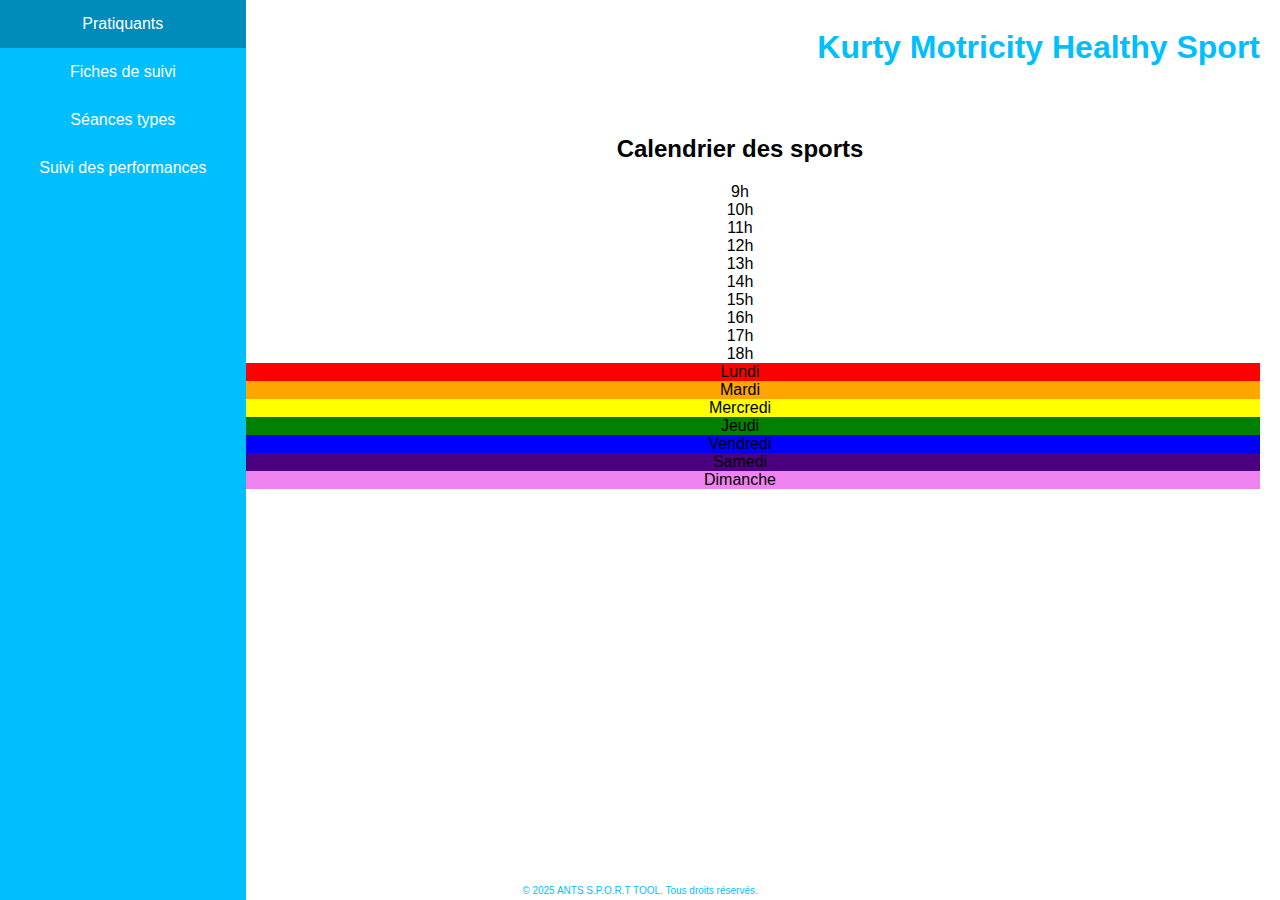
==== index.html @ 253af464 "Update index.html" ====
<!DOCTYPE html>
<html>
<head>
    <title>Kurty Motricity Healthy Sport</title>
    <link rel="stylesheet" type="text/css" href="style.css">
</head>
<body>
    <header>
        <div class="header-left">
            <h1>Kurty Motricity Healthy Sport</h1>
        </div>
    </header>
    <div class="side-bar">
        <div class="vertical-tabs">
            <button class="tab-button" onclick="showPratiquants()">Pratiquants</button>
            <button class="tab-button" onclick="showFichesSuivi()">Fiches de suivi</button>
            <button class="tab-button" onclick="showSeancesTypes()">Séances types</button>
            <button class="tab-button" onclick="showSuiviPerformances()">Suivi des performances</button>
        </div>
    </div>
    <main>
    <!-- Main content goes here -->
    <h2>Calendrier des sports</h2>
    <div class="calendar">
        <div class="hours">
            <div>9h</div>
            <div>10h</div>
            <div>11h</div>
            <div>12h</div>
            <div>13h</div>
            <div>14h</div>
            <div>15h</div>
            <div>16h</div>
            <div>17h</div>
            <div>18h</div>
        </div>
        <div class="days">
            <div class="day" style="background-color: red;">Lundi</div>
            <div class="day" style="background-color: orange;">Mardi</div>
            <div class="day" style="background-color: yellow;">Mercredi</div>
            <div class="day" style="background-color: green;">Jeudi</div>
            <div class="day" style="background-color: blue;">Vendredi</div>
            <div class="day" style="background-color: indigo;">Samedi</div>
            <div class="day" style="background-color: violet;">Dimanche</div>
        </div>
    </div>
</main>
    <footer>
        <p>&copy; 2025 ANTS S.P.O.R.T TOOL. Tous droits réservés.</p>
    </footer>
    <script src="script.js"></script>
</body>
</html>
---- style.css ----
/* Style général */
body {
    font-family: Arial, sans-serif;
    background-color: #ffffff;
    margin: 0;
    padding: 0;
    text-align: center;
}

header {
    background-color: #ffffff;
    padding: 10px 0;
    height: 2cm; /* Hauteur de l'entête */
    display: flex;
    justify-content: flex-end; /* Aligne le texte à droite */
    align-items: center; /* Centre verticalement */
}

header h1 {
    margin: 0;
    color: #00BFFF; /* Bleu ciel */
    padding-right: 20px; /* Espace à droite */
}

main {
    padding: 20px;
}

footer {
    background-color: #ffffff; /* Couleur blanche */
    height: 0.5cm; /* Hauteur de 0,5 cm */
    display: flex;
    align-items: center; /* Centrer verticalement le texte */
    justify-content: center; /* Centrer horizontalement le texte */
    position: fixed; /* Fixe le footer en bas */
    bottom: 0; /* Toujours en bas */
    width: 100%;
    text-align: center;
}

footer p {
    color: #00BFFF; /* Bleu ciel */
    font-size: 10px; /* Plus petite taille de police */
    margin: 0; /* Supprime la marge par défaut */
}

/* Style de la banderolle rétractable */
.side-bar {
    position: fixed;
    top: 0;
    bottom: 0;
    left: 0;
    width: 200px; /* Fixed width for vertical tabs */
    background-color: #00BFFF; /* Bleu ciel */
    overflow: hidden;
    z-index: 2;
}

.vertical-tabs {
    display: flex;
    flex-direction: column;
    align-items: center;
}

.tab-button {
    background-color: #00BFFF;
    border: none;
    color: white;
    padding: 15px;
    text-align: center;
    text-decoration: none;
    display: block;
    font-size: 16px;
    width: 100%;
    cursor: pointer;
    transition: background-color 0.3s;
}

.tab-button:hover {
    background-color: #008CBA;
}

/* Ensuring main content doesn't overlap with sidebar */
main {
    margin-left: 200px; /* Same width as the sidebar */
    padding: 20px;
}

/* Style du formulaire */
.form-container {
    max-width: 800px;
    margin: 20px auto;
    padding: 20px;
    background-color: #f9f9f9;
    border-radius: 10px;
    box-shadow: 0 0 10px rgba(0, 0, 0, 0.1);
    text-align: left; /* Aligner le texte à gauche */
    padding-left: 2cm; /* Début de l'écriture à 2cm du bord */
}

.form-container label {
    display: block;
    margin-bottom: 5px;
}

.form-container input, 
.form-container select {
    width: 100%;
    padding: 10px;
    margin-bottom: 10px;
    border: 1px solid #ccc;
    border-radius: 5px;
}

.form-container button {
    padding: 10px 20px;
    background-color: #00BFFF;
    color: white;
    border: none;
    border-radius: 5px;
    cursor: pointer;
}

.form-container button:hover {
    background-color: #008CBA;
}
/* Style général */
body {
    font-family: Arial, sans-serif;
    background-color: #ffffff;
    margin: 0;
    padding: 0;
    text-align: center;
}

header {
    background-color: #ffffff;
    padding: 10px 0;
    height: 2cm; /* Hauteur de l'entête */
    display: flex;
    justify-content: flex-end; /* Aligne le texte à droite */
    align-items: center; /* Centre verticalement */
}

header h1 {
    margin: 0;
    color: #00BFFF; /* Bleu ciel */
    padding-right: 20px; /* Espace à droite */
}

main {
    padding: 20px;
}

footer {
    background-color: #ffffff; /* Couleur blanche */
    height: 0.5cm; /* Hauteur de 0,5 cm */
    display: flex;
    align-items: center; /* Centrer verticalement le texte */
    justify-content: center; /* Centrer horizontalement le texte */
    position: fixed; /* Fixe le footer en bas */
    bottom: 0; /* Toujours en bas */
    width: 100%;
    text-align: center;
}

footer p {
    color: #00BFFF; /* Bleu ciel */
    font-size: 10px; /* Plus petite taille de police */
    margin: 0; /* Supprime la marge par défaut */
}

/* Style de la banderolle rétractable */
.side-bar {
    position: fixed;
    top: 0;
    bottom: 0; /* Descend jusqu'en bas de la page */
    left: 0;
    width: 1.5cm; /* Largeur de la banderolle rétractée */
    background-color: #00BFFF; /* Bleu ciel */
    overflow: hidden;
    transition: width 0.3s;
    z-index: 2;
}

.side-bar:hover {
    width: 6.5cm; /* Largeur lorsqu'elle est agrandie */
}

.search-bar {
    display: none; /* Cacher par défaut */
    width: calc(100% - 20px);
    margin: 1.5cm 10px 0 10px; /* Position de la barre de recherche */
    padding: 5px;
    border: 1px solid #ccc;
    border-radius: 4px;
    text-align: center; /* Centrer dans la barre */
}

.side-bar:hover .search-bar {
    display: block; /* Afficher lorsqu'elle est agrandie */
}

.accordion {
    display: none; /* Cacher par défaut */
    background-color: #00BFFF;
    border: none;
    color: white;
    padding: 10px;
    cursor: pointer;
    text-align: left;
    outline: none;
    font-size: 14px;
    margin-top: 1.5cm; /* Position par rapport à la barre de recherche */
}

.side-bar:hover .accordion {
    display: block; /* Afficher lorsqu'elle est agrandie */
}

/* Style du formulaire */
.form-container {
    max-width: 800px;
    margin: 20px auto;
    padding: 20px;
    background-color: #f9f9f9;
    border-radius: 10px;
    box-shadow: 0 0 10px rgba(0, 0, 0, 0.1);
    text-align: left; /* Aligner le texte à gauche */
    padding-left: 2cm; /* Début de l'écriture à 2cm du bord */
}

.form-container label {
    display: block;
    margin-bottom: 5px;
}

.form-container input, 
.form-container select {
    width: 100%;
    padding: 10px;
    margin-bottom: 10px;
    border: 1px solid #ccc;
    border-radius: 5px;
}

.form-container button {
    padding: 10px 20px;
    background-color: #00BFFF;
    color: white;
    border: none;
    border-radius: 5px;
    cursor: pointer;
}

.form-container button:hover {
    background-color: #008CBA;
}
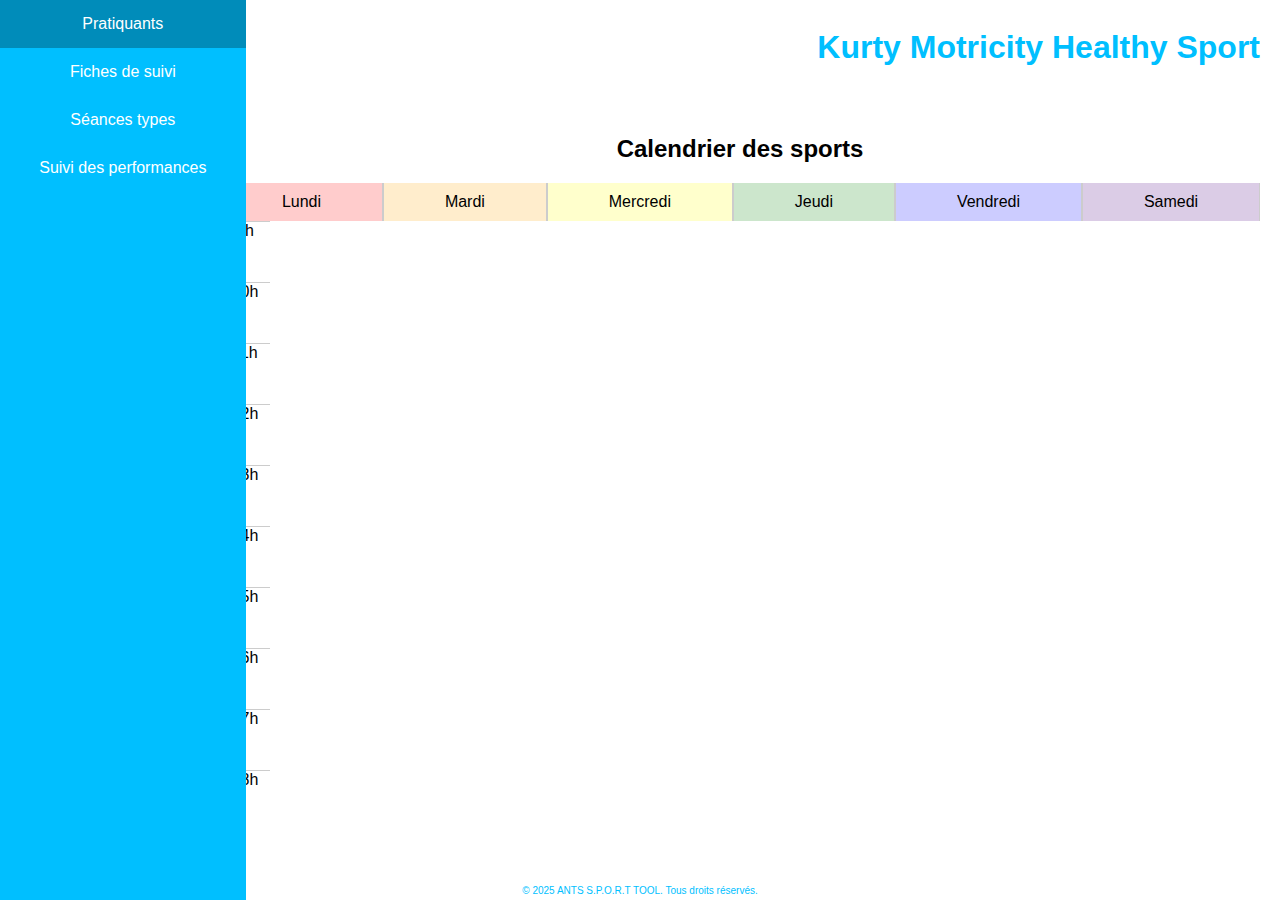
==== commit 20c85299: "Update index.html" ====
--- a/index.html
+++ b/index.html
@@ -22,6 +22,14 @@
     <!-- Main content goes here -->
     <h2>Calendrier des sports</h2>
     <div class="calendar">
+        <div class="days">
+            <div class="day" style="background-color: rgba(255, 0, 0, 0.2);">Lundi</div>
+            <div class="day" style="background-color: rgba(255, 165, 0, 0.2);">Mardi</div>
+            <div class="day" style="background-color: rgba(255, 255, 0, 0.2);">Mercredi</div>
+            <div class="day" style="background-color: rgba(0, 128, 0, 0.2);">Jeudi</div>
+            <div class="day" style="background-color: rgba(0, 0, 255, 0.2);">Vendredi</div>
+            <div class="day" style="background-color: rgba(75, 0, 130, 0.2);">Samedi</div>
+        </div>
         <div class="hours">
             <div>9h</div>
             <div>10h</div>
@@ -34,15 +42,6 @@
             <div>17h</div>
             <div>18h</div>
         </div>
-        <div class="days">
-            <div class="day" style="background-color: red;">Lundi</div>
-            <div class="day" style="background-color: orange;">Mardi</div>
-            <div class="day" style="background-color: yellow;">Mercredi</div>
-            <div class="day" style="background-color: green;">Jeudi</div>
-            <div class="day" style="background-color: blue;">Vendredi</div>
-            <div class="day" style="background-color: indigo;">Samedi</div>
-            <div class="day" style="background-color: violet;">Dimanche</div>
-        </div>
     </div>
 </main>
     <footer>
--- a/style.css
+++ b/style.css
@@ -42,6 +42,47 @@
     color: #00BFFF; /* Bleu ciel */
     font-size: 10px; /* Plus petite taille de police */
     margin: 0; /* Supprime la marge par défaut */
+}
+
+.calendar {
+    display: flex;
+    flex-direction: column;
+    margin: 20px 0;
+    width: 100%;
+}
+
+.hours {
+    display: flex;
+    flex-direction: column;
+    align-items: flex-start;
+    margin-right: 10px;
+}
+
+.hours div {
+    height: 60px; /* Height for each hour slot */
+    border-top: 1px solid #ccc;
+    width: 50px; /* Width for hour labels */
+}
+
+.days {
+    display: flex;
+    flex-grow: 1;
+}
+
+.day {
+    flex-grow: 1;
+    border-left: 1px solid #ccc;
+    border-right: 1px solid #ccc;
+    display: flex;
+    flex-direction: column;
+    align-items: center;
+    padding: 10px 0;
+}
+
+.day div {
+    height: 60px; /* Height for each hour slot */
+    border-top: 1px solid #ccc;
+    width: 100%; /* Full width for day columns */
 }
 
 /* Style de la banderolle rétractable */
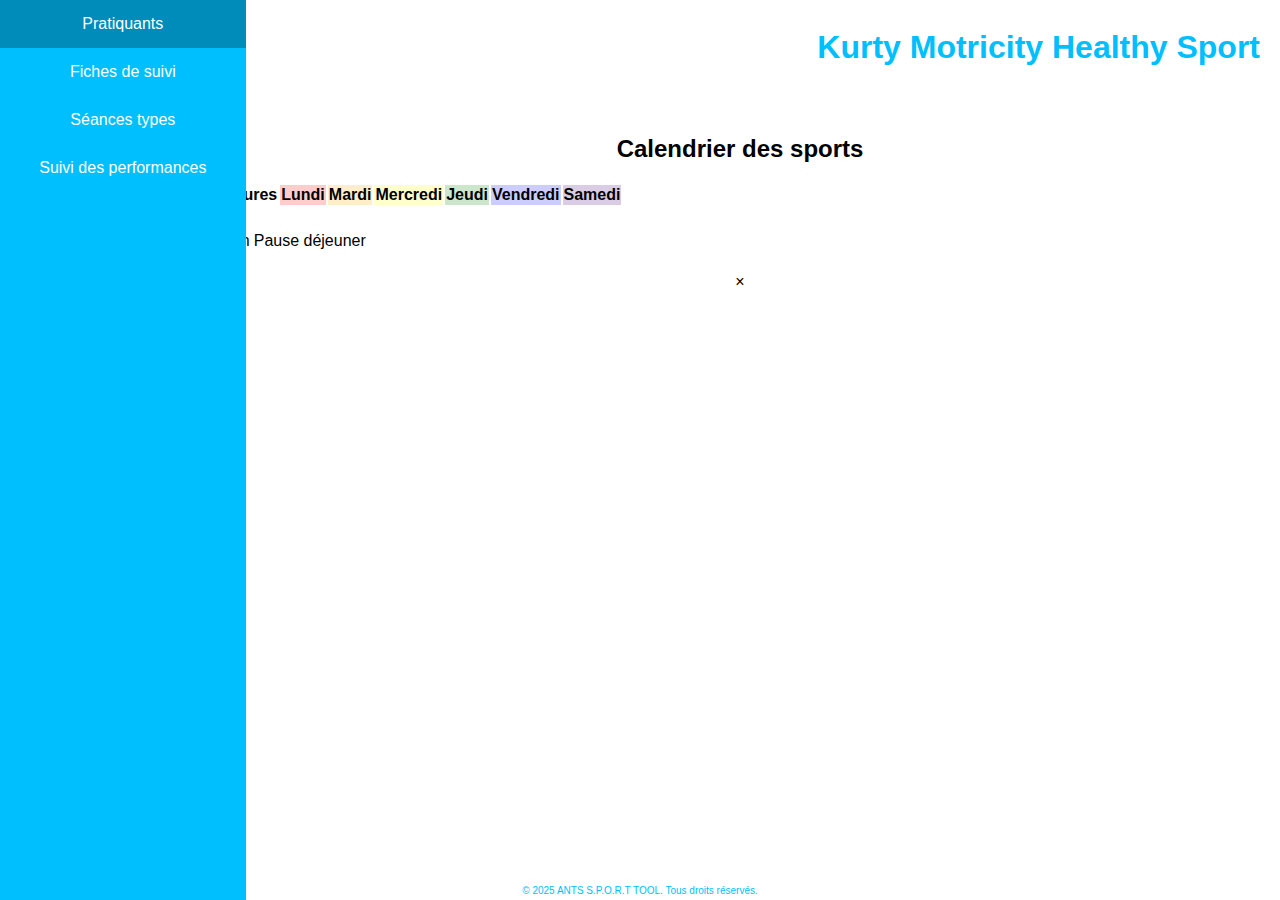
==== commit 98aa45fb: "Update index.html" ====
--- a/index.html
+++ b/index.html
@@ -21,26 +21,43 @@
     <main>
     <!-- Main content goes here -->
     <h2>Calendrier des sports</h2>
-    <div class="calendar">
-        <div class="days">
-            <div class="day" style="background-color: rgba(255, 0, 0, 0.2);">Lundi</div>
-            <div class="day" style="background-color: rgba(255, 165, 0, 0.2);">Mardi</div>
-            <div class="day" style="background-color: rgba(255, 255, 0, 0.2);">Mercredi</div>
-            <div class="day" style="background-color: rgba(0, 128, 0, 0.2);">Jeudi</div>
-            <div class="day" style="background-color: rgba(0, 0, 255, 0.2);">Vendredi</div>
-            <div class="day" style="background-color: rgba(75, 0, 130, 0.2);">Samedi</div>
-        </div>
-        <div class="hours">
-            <div>9h</div>
-            <div>10h</div>
-            <div>11h</div>
-            <div>12h</div>
-            <div>13h</div>
-            <div>14h</div>
-            <div>15h</div>
-            <div>16h</div>
-            <div>17h</div>
-            <div>18h</div>
+    <table class="calendar">
+        <thead>
+            <tr>
+                <th>Heures</th>
+                <th style="background-color: rgba(255, 0, 0, 0.2);">Lundi</th>
+                <th style="background-color: rgba(255, 165, 0, 0.2);">Mardi</th>
+                <th style="background-color: rgba(255, 255, 0, 0.2);">Mercredi</th>
+                <th style="background-color: rgba(0, 128, 0, 0.2);">Jeudi</th>
+                <th style="background-color: rgba(0, 0, 255, 0.2);">Vendredi</th>
+                <th style="background-color: rgba(75, 0, 130, 0.2);">Samedi</th>
+            </tr>
+        </thead>
+        <tbody>
+            <tr>
+                <td>9h</td>
+                <td class="cell" data-day="Lundi" data-hour="9h"></td>
+                <td class="cell" data-day="Mardi" data-hour="9h"></td>
+                <td class="cell" data-day="Mercredi" data-hour="9h"></td>
+                <td class="cell" data-day="Jeudi" data-hour="9h"></td>
+                <td class="cell" data-day="Vendredi" data-hour="9h"></td>
+                <td class="cell" data-day="Samedi" data-hour="9h"></td>
+            </tr>
+            <!-- Repeat rows for each hour -->
+            <tr>
+                <td>12h</td>
+                <td colspan="6" class="merged">Pause déjeuner</td>
+            </tr>
+            <!-- Continue rows for each hour -->
+        </tbody>
+    </table>
+
+    <!-- Overlay page -->
+    <div id="overlay" class="overlay">
+        <div class="overlay-content">
+            <span class="close-btn" onclick="closeOverlay()">&times;</span>
+            <h3 id="overlay-title"></h3>
+            <!-- Additional content can be added here -->
         </div>
     </div>
 </main>
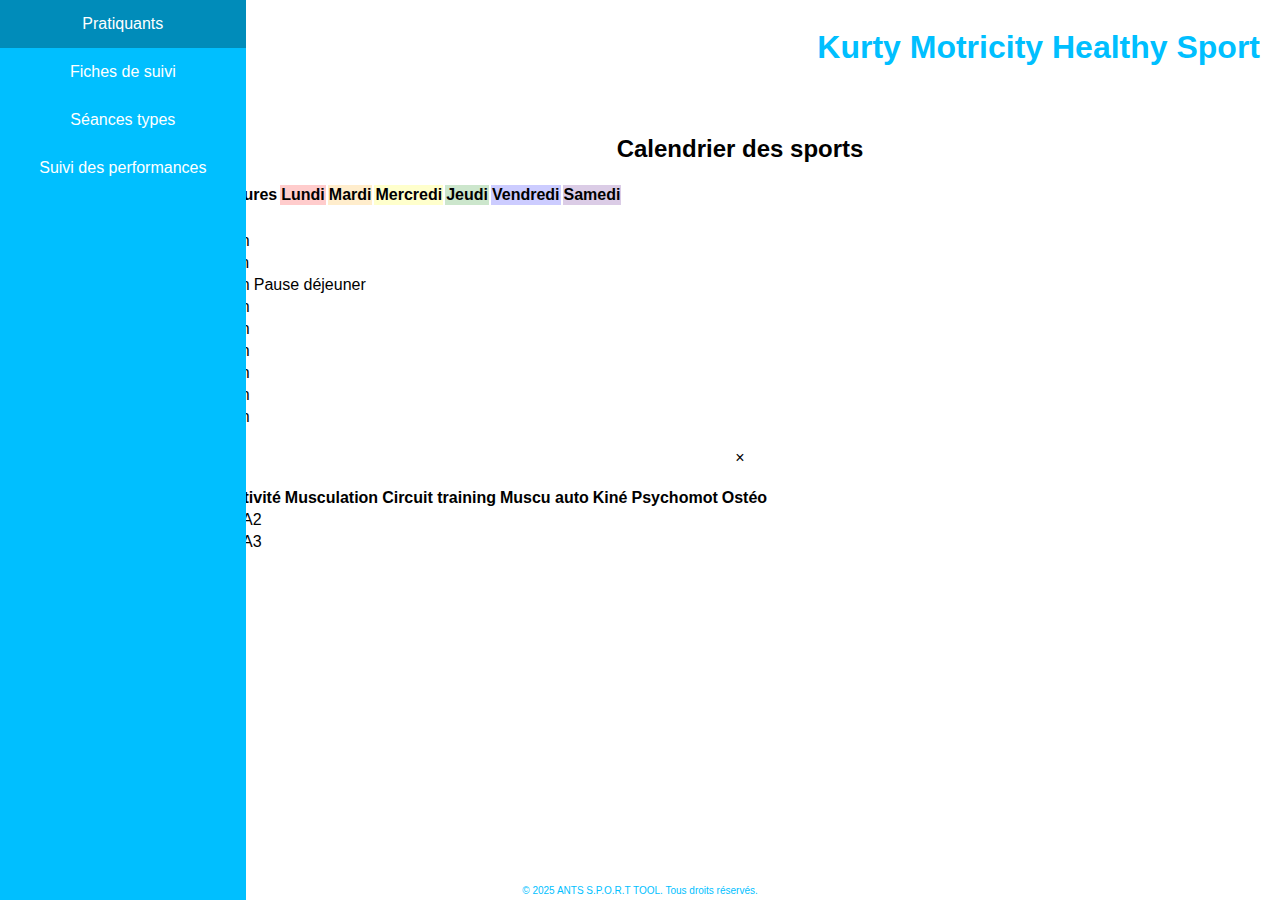
==== commit d3dcf9bc: "Update index.html" ====
--- a/index.html
+++ b/index.html
@@ -43,12 +43,82 @@
                 <td class="cell" data-day="Vendredi" data-hour="9h"></td>
                 <td class="cell" data-day="Samedi" data-hour="9h"></td>
             </tr>
-            <!-- Repeat rows for each hour -->
+            <tr>
+                <td>10h</td>
+                <td class="cell" data-day="Lundi" data-hour="10h"></td>
+                <td class="cell" data-day="Mardi" data-hour="10h"></td>
+                <td class="cell" data-day="Mercredi" data-hour="10h"></td>
+                <td class="cell" data-day="Jeudi" data-hour="10h"></td>
+                <td class="cell" data-day="Vendredi" data-hour="10h"></td>
+                <td class="cell" data-day="Samedi" data-hour="10h"></td>
+            </tr>
+            <tr>
+                <td>11h</td>
+                <td class="cell" data-day="Lundi" data-hour="11h"></td>
+                <td class="cell" data-day="Mardi" data-hour="11h"></td>
+                <td class="cell" data-day="Mercredi" data-hour="11h"></td>
+                <td class="cell" data-day="Jeudi" data-hour="11h"></td>
+                <td class="cell" data-day="Vendredi" data-hour="11h"></td>
+                <td class="cell" data-day="Samedi" data-hour="11h"></td>
+            </tr>
             <tr>
                 <td>12h</td>
                 <td colspan="6" class="merged">Pause déjeuner</td>
             </tr>
-            <!-- Continue rows for each hour -->
+            <tr>
+                <td>13h</td>
+                <td class="cell" data-day="Lundi" data-hour="13h"></td>
+                <td class="cell" data-day="Mardi" data-hour="13h"></td>
+                <td class="cell" data-day="Mercredi" data-hour="13h"></td>
+                <td class="cell" data-day="Jeudi" data-hour="13h"></td>
+                <td class="cell" data-day="Vendredi" data-hour="13h"></td>
+                <td class="cell" data-day="Samedi" data-hour="13h"></td>
+            </tr>
+            <tr>
+                <td>14h</td>
+                <td class="cell" data-day="Lundi" data-hour="14h"></td>
+                <td class="cell" data-day="Mardi" data-hour="14h"></td>
+                <td class="cell" data-day="Mercredi" data-hour="14h"></td>
+                <td class="cell" data-day="Jeudi" data-hour="14h"></td>
+                <td class="cell" data-day="Vendredi" data-hour="14h"></td>
+                <td class="cell" data-day="Samedi" data-hour="14h"></td>
+            </tr>
+            <tr>
+                <td>15h</td>
+                <td class="cell" data-day="Lundi" data-hour="15h"></td>
+                <td class="cell" data-day="Mardi" data-hour="15h"></td>
+                <td class="cell" data-day="Mercredi" data-hour="15h"></td>
+                <td class="cell" data-day="Jeudi" data-hour="15h"></td>
+                <td class="cell" data-day="Vendredi" data-hour="15h"></td>
+                <td class="cell" data-day="Samedi" data-hour="15h"></td>
+            </tr>
+            <tr>
+                <td>16h</td>
+                <td class="cell" data-day="Lundi" data-hour="16h"></td>
+                <td class="cell" data-day="Mardi" data-hour="16h"></td>
+                <td class="cell" data-day="Mercredi" data-hour="16h"></td>
+                <td class="cell" data-day="Jeudi" data-hour="16h"></td>
+                <td class="cell" data-day="Vendredi" data-hour="16h"></td>
+                <td class="cell" data-day="Samedi" data-hour="16h"></td>
+            </tr>
+            <tr>
+                <td>17h</td>
+                <td class="cell" data-day="Lundi" data-hour="17h"></td>
+                <td class="cell" data-day="Mardi" data-hour="17h"></td>
+                <td class="cell" data-day="Mercredi" data-hour="17h"></td>
+                <td class="cell" data-day="Jeudi" data-hour="17h"></td>
+                <td class="cell" data-day="Vendredi" data-hour="17h"></td>
+                <td class="cell" data-day="Samedi" data-hour="17h"></td>
+            </tr>
+            <tr>
+                <td>18h</td>
+                <td class="cell" data-day="Lundi" data-hour="18h"></td>
+                <td class="cell" data-day="Mardi" data-hour="18h"></td>
+                <td class="cell" data-day="Mercredi" data-hour="18h"></td>
+                <td class="cell" data-day="Jeudi" data-hour="18h"></td>
+                <td class="cell" data-day="Vendredi" data-hour="18h"></td>
+                <td class="cell" data-day="Samedi" data-hour="18h"></td>
+            </tr>
         </tbody>
     </table>
 
@@ -57,7 +127,38 @@
         <div class="overlay-content">
             <span class="close-btn" onclick="closeOverlay()">&times;</span>
             <h3 id="overlay-title"></h3>
-            <!-- Additional content can be added here -->
+            <table class="overlay-table">
+                <thead>
+                    <tr>
+                        <th>Activité</th>
+                        <th>Musculation</th>
+                        <th>Circuit training</th>
+                        <th>Muscu auto</th>
+                        <th>Kiné</th>
+                        <th>Psychomot</th>
+                        <th>Ostéo</th>
+                    </tr>
+                </thead>
+                <tbody>
+                    <tr>
+                        <td>A2</td>
+                        <td contenteditable="true"></td>
+                        <td contenteditable="true"></td>
+                        <td contenteditable="true"></td>
+                        <td contenteditable="true"></td>
+                        <td contenteditable="true"></td>
+                        <td rowspan="2" contenteditable="true"></td>
+                    </tr>
+                    <tr>
+                        <td>A3</td>
+                        <td contenteditable="true"></td>
+                        <td contenteditable="true"></td>
+                        <td contenteditable="true"></td>
+                        <td contenteditable="true"></td>
+                        <td contenteditable="true"></td>
+                    </tr>
+                </tbody>
+            </table>
         </div>
     </div>
 </main>
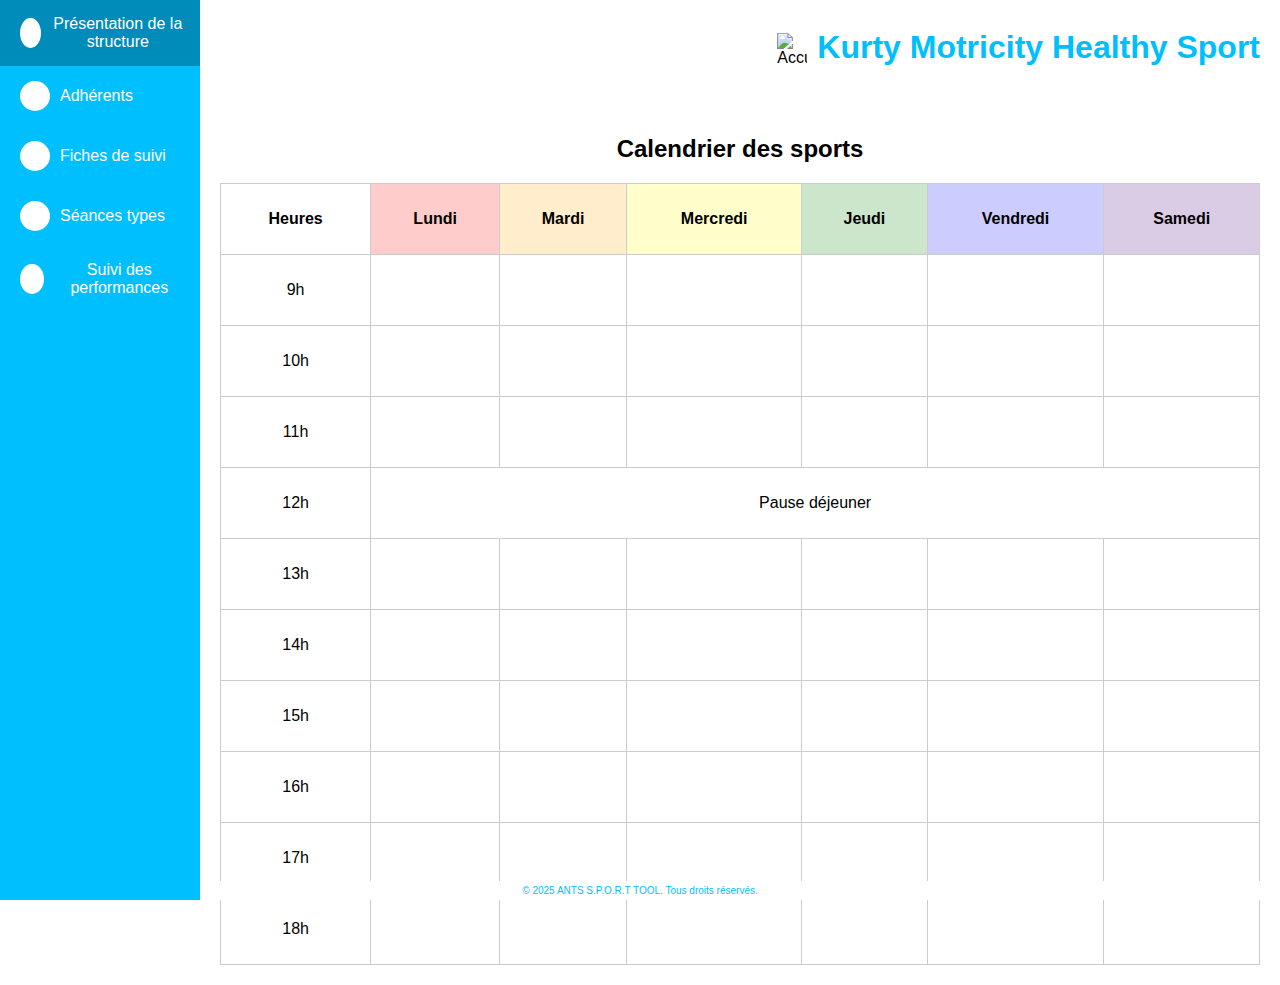
==== commit 263007db: "Update index.html" ====
--- a/index.html
+++ b/index.html
@@ -7,164 +7,197 @@
 <body>
     <header>
         <div class="header-left">
+            <img src="dumbbell-icon.png" alt="Accueil" class="home-icon" onclick="goHome()">
             <h1>Kurty Motricity Healthy Sport</h1>
         </div>
     </header>
     <div class="side-bar">
         <div class="vertical-tabs">
-            <button class="tab-button" onclick="showPratiquants()">Pratiquants</button>
-            <button class="tab-button" onclick="showFichesSuivi()">Fiches de suivi</button>
-            <button class="tab-button" onclick="showSeancesTypes()">Séances types</button>
-            <button class="tab-button" onclick="showSuiviPerformances()">Suivi des performances</button>
+            <button class="tab-button" onclick="showTab('presentation')">Présentation de la structure</button>
+            <button class="tab-button" onclick="showTab('adherents')">Adhérents</button>
+            <button class="tab-button" onclick="showTab('fiches-suivi')">Fiches de suivi</button>
+            <button class="tab-button" onclick="showTab('seances-types')">Séances types</button>
+            <button class="tab-button" onclick="showTab('suivi-performances')">Suivi des performances</button>
         </div>
     </div>
     <main>
-    <!-- Main content goes here -->
-    <h2>Calendrier des sports</h2>
-    <table class="calendar">
-        <thead>
-            <tr>
-                <th>Heures</th>
-                <th style="background-color: rgba(255, 0, 0, 0.2);">Lundi</th>
-                <th style="background-color: rgba(255, 165, 0, 0.2);">Mardi</th>
-                <th style="background-color: rgba(255, 255, 0, 0.2);">Mercredi</th>
-                <th style="background-color: rgba(0, 128, 0, 0.2);">Jeudi</th>
-                <th style="background-color: rgba(0, 0, 255, 0.2);">Vendredi</th>
-                <th style="background-color: rgba(75, 0, 130, 0.2);">Samedi</th>
-            </tr>
-        </thead>
-        <tbody>
-            <tr>
-                <td>9h</td>
-                <td class="cell" data-day="Lundi" data-hour="9h"></td>
-                <td class="cell" data-day="Mardi" data-hour="9h"></td>
-                <td class="cell" data-day="Mercredi" data-hour="9h"></td>
-                <td class="cell" data-day="Jeudi" data-hour="9h"></td>
-                <td class="cell" data-day="Vendredi" data-hour="9h"></td>
-                <td class="cell" data-day="Samedi" data-hour="9h"></td>
-            </tr>
-            <tr>
-                <td>10h</td>
-                <td class="cell" data-day="Lundi" data-hour="10h"></td>
-                <td class="cell" data-day="Mardi" data-hour="10h"></td>
-                <td class="cell" data-day="Mercredi" data-hour="10h"></td>
-                <td class="cell" data-day="Jeudi" data-hour="10h"></td>
-                <td class="cell" data-day="Vendredi" data-hour="10h"></td>
-                <td class="cell" data-day="Samedi" data-hour="10h"></td>
-            </tr>
-            <tr>
-                <td>11h</td>
-                <td class="cell" data-day="Lundi" data-hour="11h"></td>
-                <td class="cell" data-day="Mardi" data-hour="11h"></td>
-                <td class="cell" data-day="Mercredi" data-hour="11h"></td>
-                <td class="cell" data-day="Jeudi" data-hour="11h"></td>
-                <td class="cell" data-day="Vendredi" data-hour="11h"></td>
-                <td class="cell" data-day="Samedi" data-hour="11h"></td>
-            </tr>
-            <tr>
-                <td>12h</td>
-                <td colspan="6" class="merged">Pause déjeuner</td>
-            </tr>
-            <tr>
-                <td>13h</td>
-                <td class="cell" data-day="Lundi" data-hour="13h"></td>
-                <td class="cell" data-day="Mardi" data-hour="13h"></td>
-                <td class="cell" data-day="Mercredi" data-hour="13h"></td>
-                <td class="cell" data-day="Jeudi" data-hour="13h"></td>
-                <td class="cell" data-day="Vendredi" data-hour="13h"></td>
-                <td class="cell" data-day="Samedi" data-hour="13h"></td>
-            </tr>
-            <tr>
-                <td>14h</td>
-                <td class="cell" data-day="Lundi" data-hour="14h"></td>
-                <td class="cell" data-day="Mardi" data-hour="14h"></td>
-                <td class="cell" data-day="Mercredi" data-hour="14h"></td>
-                <td class="cell" data-day="Jeudi" data-hour="14h"></td>
-                <td class="cell" data-day="Vendredi" data-hour="14h"></td>
-                <td class="cell" data-day="Samedi" data-hour="14h"></td>
-            </tr>
-            <tr>
-                <td>15h</td>
-                <td class="cell" data-day="Lundi" data-hour="15h"></td>
-                <td class="cell" data-day="Mardi" data-hour="15h"></td>
-                <td class="cell" data-day="Mercredi" data-hour="15h"></td>
-                <td class="cell" data-day="Jeudi" data-hour="15h"></td>
-                <td class="cell" data-day="Vendredi" data-hour="15h"></td>
-                <td class="cell" data-day="Samedi" data-hour="15h"></td>
-            </tr>
-            <tr>
-                <td>16h</td>
-                <td class="cell" data-day="Lundi" data-hour="16h"></td>
-                <td class="cell" data-day="Mardi" data-hour="16h"></td>
-                <td class="cell" data-day="Mercredi" data-hour="16h"></td>
-                <td class="cell" data-day="Jeudi" data-hour="16h"></td>
-                <td class="cell" data-day="Vendredi" data-hour="16h"></td>
-                <td class="cell" data-day="Samedi" data-hour="16h"></td>
-            </tr>
-            <tr>
-                <td>17h</td>
-                <td class="cell" data-day="Lundi" data-hour="17h"></td>
-                <td class="cell" data-day="Mardi" data-hour="17h"></td>
-                <td class="cell" data-day="Mercredi" data-hour="17h"></td>
-                <td class="cell" data-day="Jeudi" data-hour="17h"></td>
-                <td class="cell" data-day="Vendredi" data-hour="17h"></td>
-                <td class="cell" data-day="Samedi" data-hour="17h"></td>
-            </tr>
-            <tr>
-                <td>18h</td>
-                <td class="cell" data-day="Lundi" data-hour="18h"></td>
-                <td class="cell" data-day="Mardi" data-hour="18h"></td>
-                <td class="cell" data-day="Mercredi" data-hour="18h"></td>
-                <td class="cell" data-day="Jeudi" data-hour="18h"></td>
-                <td class="cell" data-day="Vendredi" data-hour="18h"></td>
-                <td class="cell" data-day="Samedi" data-hour="18h"></td>
-            </tr>
-        </tbody>
-    </table>
-
-    <!-- Overlay page -->
-    <div id="overlay" class="overlay">
-        <div class="overlay-content">
-            <span class="close-btn" onclick="closeOverlay()">&times;</span>
-            <h3 id="overlay-title"></h3>
-            <table class="overlay-table">
+        <button class="back-btn" onclick="goBack()">&#x21A9;</button>
+        <h2 id="main-title">Calendrier des sports</h2>
+        <div id="content">
+            <table class="calendar">
                 <thead>
                     <tr>
-                        <th>Activité</th>
-                        <th>Musculation</th>
-                        <th>Circuit training</th>
-                        <th>Muscu auto</th>
-                        <th>Kiné</th>
-                        <th>Psychomot</th>
-                        <th>Ostéo</th>
+                        <th>Heures</th>
+                        <th style="background-color: rgba(255, 0, 0, 0.2);">Lundi</th>
+                        <th style="background-color: rgba(255, 165, 0, 0.2);">Mardi</th>
+                        <th style="background-color: rgba(255, 255, 0, 0.2);">Mercredi</th>
+                        <th style="background-color: rgba(0, 128, 0, 0.2);">Jeudi</th>
+                        <th style="background-color: rgba(0, 0, 255, 0.2);">Vendredi</th>
+                        <th style="background-color: rgba(75, 0, 130, 0.2);">Samedi</th>
                     </tr>
                 </thead>
                 <tbody>
                     <tr>
-                        <td>A2</td>
-                        <td contenteditable="true"></td>
-                        <td contenteditable="true"></td>
-                        <td contenteditable="true"></td>
-                        <td contenteditable="true"></td>
-                        <td contenteditable="true"></td>
-                        <td rowspan="2" contenteditable="true"></td>
-                    </tr>
-                    <tr>
-                        <td>A3</td>
-                        <td contenteditable="true"></td>
-                        <td contenteditable="true"></td>
-                        <td contenteditable="true"></td>
-                        <td contenteditable="true"></td>
-                        <td contenteditable="true"></td>
+                        <td>9h</td>
+                        <td class="cell" data-day="Lundi" data-hour="9h"></td>
+                        <td class="cell" data-day="Mardi" data-hour="9h"></td>
+                        <td class="cell" data-day="Mercredi" data-hour="9h"></td>
+                        <td class="cell" data-day="Jeudi" data-hour="9h"></td>
+                        <td class="cell" data-day="Vendredi" data-hour="9h"></td>
+                        <td class="cell" data-day="Samedi" data-hour="9h"></td>
+                    </tr>
+                    <tr>
+                        <td>10h</td>
+                        <td class="cell" data-day="Lundi" data-hour="10h"></td>
+                        <td class="cell" data-day="Mardi" data-hour="10h"></td>
+                        <td class="cell" data-day="Mercredi" data-hour="10h"></td>
+                        <td class="cell" data-day="Jeudi" data-hour="10h"></td>
+                        <td class="cell" data-day="Vendredi" data-hour="10h"></td>
+                        <td class="cell" data-day="Samedi" data-hour="10h"></td>
+                    </tr>
+                    <tr>
+                        <td>11h</td>
+                        <td class="cell" data-day="Lundi" data-hour="11h"></td>
+                        <td class="cell" data-day="Mardi" data-hour="11h"></td>
+                        <td class="cell" data-day="Mercredi" data-hour="11h"></td>
+                        <td class="cell" data-day="Jeudi" data-hour="11h"></td>
+                        <td class="cell" data-day="Vendredi" data-hour="11h"></td>
+                        <td class="cell" data-day="Samedi" data-hour="11h"></td>
+                    </tr>
+                    <tr>
+                        <td>12h</td>
+                        <td colspan="6" class="merged">Pause déjeuner</td>
+                    </tr>
+                    <tr>
+                        <td>13h</td>
+                        <td class="cell" data-day="Lundi" data-hour="13h"></td>
+                        <td class="cell" data-day="Mardi" data-hour="13h"></td>
+                        <td class="cell" data-day="Mercredi" data-hour="13h"></td>
+                        <td class="cell" data-day="Jeudi" data-hour="13h"></td>
+                        <td class="cell" data-day="Vendredi" data-hour="13h"></td>
+                        <td class="cell" data-day="Samedi" data-hour="13h"></td>
+                    </tr>
+                    <tr>
+                        <td>14h</td>
+                        <td class="cell" data-day="Lundi" data-hour="14h"></td>
+                        <td class="cell" data-day="Mardi" data-hour="14h"></td>
+                        <td class="cell" data-day="Mercredi" data-hour="14h"></td>
+                        <td class="cell" data-day="Jeudi" data-hour="14h"></td>
+                        <td class="cell" data-day="Vendredi" data-hour="14h"></td>
+                        <td class="cell" data-day="Samedi" data-hour="14h"></td>
+                    </tr>
+                    <tr>
+                        <td>15h</td>
+                        <td class="cell" data-day="Lundi" data-hour="15h"></td>
+                        <td class="cell" data-day="Mardi" data-hour="15h"></td>
+                        <td class="cell" data-day="Mercredi" data-hour="15h"></td>
+                        <td class="cell" data-day="Jeudi" data-hour="15h"></td>
+                        <td class="cell" data-day="Vendredi" data-hour="15h"></td>
+                        <td class="cell" data-day="Samedi" data-hour="15h"></td>
+                    </tr>
+                    <tr>
+                        <td>16h</td>
+                        <td class="cell" data-day="Lundi" data-hour="16h"></td>
+                        <td class="cell" data-day="Mardi" data-hour="16h"></td>
+                        <td class="cell" data-day="Mercredi" data-hour="16h"></td>
+                        <td class="cell" data-day="Jeudi" data-hour="16h"></td>
+                        <td class="cell" data-day="Vendredi" data-hour="16h"></td>
+                        <td class="cell" data-day="Samedi" data-hour="16h"></td>
+                    </tr>
+                    <tr>
+                        <td>17h</td>
+                        <td class="cell" data-day="Lundi" data-hour="17h"></td>
+                        <td class="cell" data-day="Mardi" data-hour="17h"></td>
+                        <td class="cell" data-day="Mercredi" data-hour="17h"></td>
+                        <td class="cell" data-day="Jeudi" data-hour="17h"></td>
+                        <td class="cell" data-day="Vendredi" data-hour="17h"></td>
+                        <td class="cell" data-day="Samedi" data-hour="17h"></td>
+                    </tr>
+                    <tr>
+                        <td>18h</td>
+                        <td class="cell" data-day="Lundi" data-hour="18h"></td>
+                        <td class="cell" data-day="Mardi" data-hour="18h"></td>
+                        <td class="cell" data-day="Mercredi" data-hour="18h"></td>
+                        <td class="cell" data-day="Jeudi" data-hour="18h"></td>
+                        <td class="cell" data-day="Vendredi" data-hour="18h"></td>
+                        <td class="cell" data-day="Samedi" data-hour="18h"></td>
                     </tr>
                 </tbody>
             </table>
+
+            <!-- Overlay page -->
+            <div id="overlay" class="overlay">
+                <div class="overlay-content">
+                    <span class="close-btn" onclick="closeOverlay()">&times;</span>
+                    <h3 id="overlay-title"></h3>
+                    <table class="overlay-table">
+                        <thead>
+                            <tr>
+                                <th>Activité</th>
+                                <th>Musculation</th>
+                                <th>Circuit training</th>
+                                <th>Muscu auto</th>
+                                <th>Kiné</th>
+                                <th>Psychomot</th>
+                                <th>Ostéo</th>
+                            </tr>
+                        </thead>
+                        <tbody>
+                            <tr>
+                                <td>A2</td>
+                                <td contenteditable="true"></td>
+                                <td contenteditable="true"></td>
+                                <td contenteditable="true"></td>
+                                <td contenteditable="true"></td>
+                                <td contenteditable="true"></td>
+                                <td rowspan="2" contenteditable="true"></td>
+                            </tr>
+                            <tr>
+                                <td>A3</td>
+                                <td contenteditable="true"></td>
+                                <td contenteditable="true"></td>
+                                <td contenteditable="true"></td>
+                                <td contenteditable="true"></td>
+                                <td contenteditable="true"></td>
+                            </tr>
+                        </tbody>
+                    </table>
+                </div>
+            </div>
         </div>
-    </div>
-</main>
+    </main>
     <footer>
         <p>&copy; 2025 ANTS S.P.O.R.T TOOL. Tous droits réservés.</p>
     </footer>
     <script src="script.js"></script>
 </body>
 </html>
+<div class="table-container">
+    <table>
+        <thead>
+            <tr>
+                <th>Nom</th>
+                <th>Prénom</th>
+                <th>Numéro de tél</th>
+                <th>Email</th>
+                <th>Date de naissance</th>
+                <th>Adresse</th>
+                <th>Ville</th>
+                <th>Contact urgence</th>
+            </tr>
+        </thead>
+        <tbody>
+            <tr>
+                <td contenteditable="true"></td>
+                <td contenteditable="true"></td>
+                <td contenteditable="true"></td>
+                <td contenteditable="true"></td>
+                <td contenteditable="true"></td>
+                <td contenteditable="true"></td>
+                <td contenteditable="true"></td>
+                <td contenteditable="true"></td>
+            </tr>
+        </tbody>
+    </table>
+    <div class="add-row-btn">+</div>
+</div>
--- a/style.css
+++ b/style.css
@@ -45,46 +45,75 @@
 }
 
 .calendar {
-    display: flex;
-    flex-direction: column;
-    margin: 20px 0;
-    width: 100%;
-}
-
-.hours {
-    display: flex;
-    flex-direction: column;
-    align-items: flex-start;
-    margin-right: 10px;
-}
-
-.hours div {
-    height: 60px; /* Height for each hour slot */
-    border-top: 1px solid #ccc;
-    width: 50px; /* Width for hour labels */
-}
-
-.days {
-    display: flex;
-    flex-grow: 1;
-}
-
-.day {
-    flex-grow: 1;
-    border-left: 1px solid #ccc;
-    border-right: 1px solid #ccc;
-    display: flex;
-    flex-direction: column;
+    width: 100%;
+    border-collapse: collapse;
+}
+
+.calendar th,
+.calendar td {
+    border: 1px solid #ccc;
+    text-align: center;
+    padding: 10px;
+}
+
+.calendar th {
+    height: 50px;
+}
+
+.calendar td {
+    height: 50px;
+    cursor: pointer;
+}
+
+.merged {
+    background-color: white;
+    text-align: center;
+}
+
+.overlay {
+    display: none;
+    position: fixed;
+    top: 0;
+    left: 0;
+    width: 100%;
+    height: 100%;
+    background-color: rgba(0, 0, 0, 0.5);
+    justify-content: center;
     align-items: center;
-    padding: 10px 0;
-}
-
-.day div {
-    height: 60px; /* Height for each hour slot */
-    border-top: 1px solid #ccc;
-    width: 100%; /* Full width for day columns */
-}
-
+}
+
+.overlay-content {
+    background-color: #fff;
+    padding: 20px;
+    border-radius: 5px;
+    width: 90%; /* Landscape orientation */
+    text-align: center;
+    position: relative;
+}
+
+.overlay-table {
+    width: 100%;
+    border-collapse: collapse;
+    margin-top: 10px;
+}
+
+.overlay-table th,
+.overlay-table td {
+    border: 1px solid #ccc;
+    padding: 5px;
+    text-align: center;
+}
+
+.overlay-table th {
+    background-color: #f2f2f2;
+}
+
+.close-btn {
+    position: absolute;
+    top: 10px;
+    right: 10px;
+    cursor: pointer;
+}
 /* Style de la banderolle rétractable */
 .side-bar {
     position: fixed;
@@ -297,3 +326,134 @@
 .form-container button:hover {
     background-color: #008CBA;
 }
+
+.header-left {
+    display: flex;
+    align-items: center;
+}
+
+.home-icon {
+    width: 30px;
+    height: 30px;
+    margin-right: 10px;
+    cursor: pointer;
+}
+
+.back-btn {
+    display: none;
+    border: none;
+    background: none;
+    color: #00BFFF;
+    font-size: 24px;
+    cursor: pointer;
+    position: absolute;
+    top: 20px;
+    left: 20px;
+}
+
+.back-btn::before {
+    content: "\2190";
+    border: 2px solid #00BFFF;
+    border-radius: 50%;
+    padding: 5px;
+}
+
+.side-bar {
+    position: fixed;
+    top: 0;
+    bottom: 0;
+    left: 0;
+    width: 50px;
+    background-color: #00BFFF;
+    overflow: hidden;
+    transition: width 0.3s;
+    z-index: 2;
+}
+
+.side-bar:hover {
+    width: 200px;
+}
+
+.tab-button {
+    display: flex;
+    align-items: center;
+    justify-content: center;
+    background-color: #00BFFF;
+    border: none;
+    color: white;
+    padding: 15px;
+    text-align: center;
+    text-decoration: none;
+    font-size: 16px;
+    width: 100%;
+    cursor: pointer;
+    transition: background-color 0.3s;
+    overflow: hidden;
+}
+
+.side-bar:hover .tab-button {
+    justify-content: flex-start;
+    padding-left: 20px;
+}
+
+.tab-button:hover {
+    background-color: #008CBA;
+}
+
+.tab-button::before {
+    content: "";
+    width: 30px;
+    height: 30px;
+    background-color: white;
+    margin-right: 10px;
+    border-radius: 50%;
+}
+
+.tab-button:nth-child(1)::before {
+    background-image: url('presentation-icon.png');
+}
+
+.tab-button:nth-child(2)::before {
+    background-image: url('adherents-icon.png');
+}
+
+.tab-button:nth-child(3)::before {
+    background-image: url('fiches-suivi-icon.png');
+}
+
+.tab-button:nth-child(4)::before {
+    background-image: url('seances-types-icon.png');
+}
+
+.tab-button:nth-child(5)::before {
+    background-image: url('suivi-performances-icon.png');
+}
+
+.table-container {
+    display: none;
+    padding: 20px;
+}
+
+.table-container table {
+    width: 100%;
+    border-collapse: collapse;
+}
+
+.table-container th, .table-container td {
+    border: 1px solid #ccc;
+    padding: 10px;
+    text-align: center;
+}
+
+.table-container th {
+    background-color: #f2f2f2;
+}
+
+.add-row-btn {
+    cursor: pointer;
+    color: #00BFFF;
+    font-size: 24px;
+    text-align: center;
+    display: block;
+    margin: 10px auto;
+}
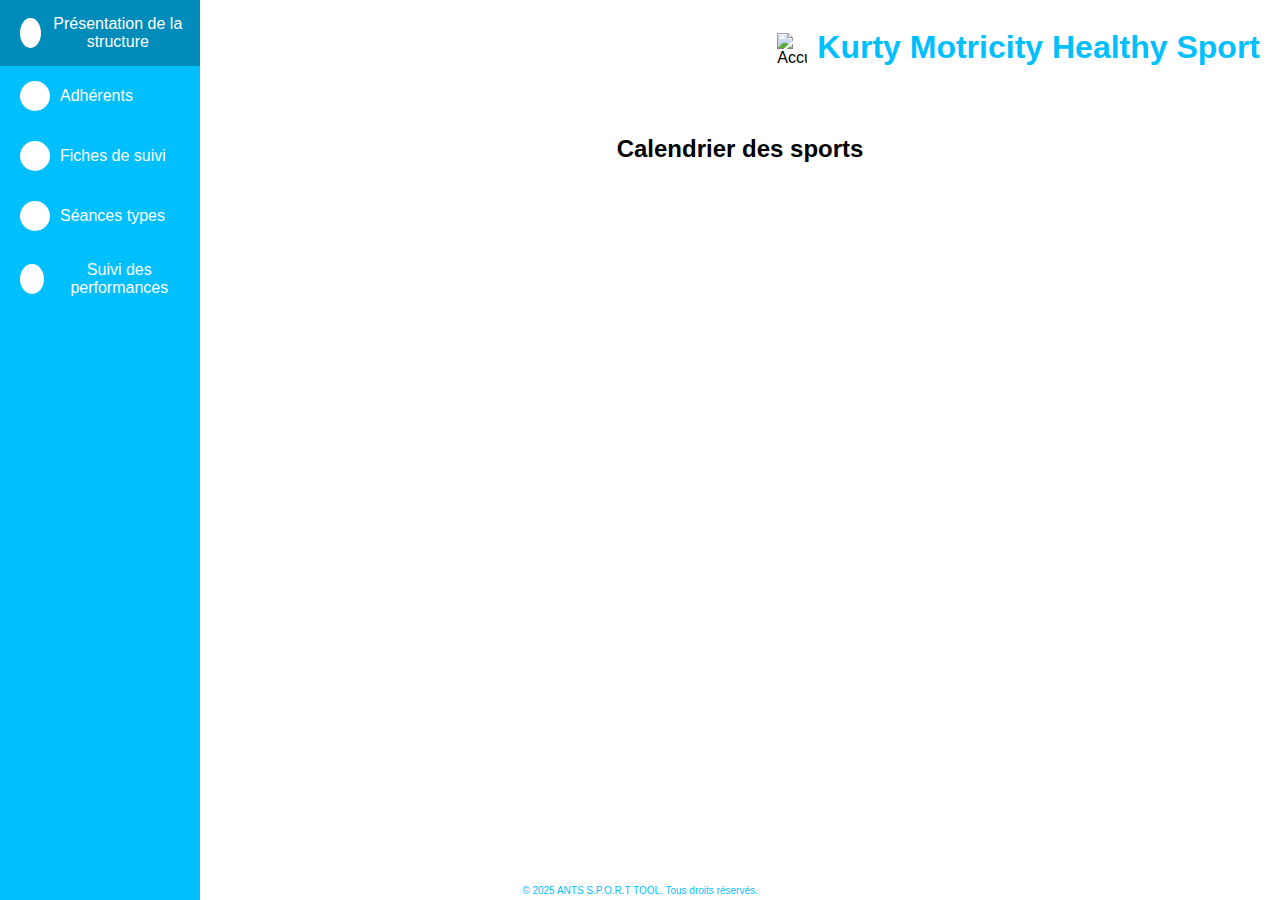
==== commit bd52dbd3: "Update index.html" ====
--- a/index.html
+++ b/index.html
@@ -14,7 +14,7 @@
     <div class="side-bar">
         <div class="vertical-tabs">
             <button class="tab-button" onclick="showTab('presentation')">Présentation de la structure</button>
-            <button class="tab-button" onclick="showTab('adherents')">Adhérents</button>
+            <button class="tab-button" id="adherents-tab" onclick="showTab('adherents')">Adhérents</button>
             <button class="tab-button" onclick="showTab('fiches-suivi')">Fiches de suivi</button>
             <button class="tab-button" onclick="showTab('seances-types')">Séances types</button>
             <button class="tab-button" onclick="showTab('suivi-performances')">Suivi des performances</button>
@@ -24,146 +24,36 @@
         <button class="back-btn" onclick="goBack()">&#x21A9;</button>
         <h2 id="main-title">Calendrier des sports</h2>
         <div id="content">
-            <table class="calendar">
+            <!-- Existing calendar code -->
+        </div>
+        <div class="table-container" id="adherents-container">
+            <table>
                 <thead>
                     <tr>
-                        <th>Heures</th>
-                        <th style="background-color: rgba(255, 0, 0, 0.2);">Lundi</th>
-                        <th style="background-color: rgba(255, 165, 0, 0.2);">Mardi</th>
-                        <th style="background-color: rgba(255, 255, 0, 0.2);">Mercredi</th>
-                        <th style="background-color: rgba(0, 128, 0, 0.2);">Jeudi</th>
-                        <th style="background-color: rgba(0, 0, 255, 0.2);">Vendredi</th>
-                        <th style="background-color: rgba(75, 0, 130, 0.2);">Samedi</th>
+                        <th>Nom</th>
+                        <th>Prénom</th>
+                        <th>Numéro de tél</th>
+                        <th>Email</th>
+                        <th>Date de naissance</th>
+                        <th>Adresse</th>
+                        <th>Ville</th>
+                        <th>Contact urgence</th>
                     </tr>
                 </thead>
                 <tbody>
                     <tr>
-                        <td>9h</td>
-                        <td class="cell" data-day="Lundi" data-hour="9h"></td>
-                        <td class="cell" data-day="Mardi" data-hour="9h"></td>
-                        <td class="cell" data-day="Mercredi" data-hour="9h"></td>
-                        <td class="cell" data-day="Jeudi" data-hour="9h"></td>
-                        <td class="cell" data-day="Vendredi" data-hour="9h"></td>
-                        <td class="cell" data-day="Samedi" data-hour="9h"></td>
-                    </tr>
-                    <tr>
-                        <td>10h</td>
-                        <td class="cell" data-day="Lundi" data-hour="10h"></td>
-                        <td class="cell" data-day="Mardi" data-hour="10h"></td>
-                        <td class="cell" data-day="Mercredi" data-hour="10h"></td>
-                        <td class="cell" data-day="Jeudi" data-hour="10h"></td>
-                        <td class="cell" data-day="Vendredi" data-hour="10h"></td>
-                        <td class="cell" data-day="Samedi" data-hour="10h"></td>
-                    </tr>
-                    <tr>
-                        <td>11h</td>
-                        <td class="cell" data-day="Lundi" data-hour="11h"></td>
-                        <td class="cell" data-day="Mardi" data-hour="11h"></td>
-                        <td class="cell" data-day="Mercredi" data-hour="11h"></td>
-                        <td class="cell" data-day="Jeudi" data-hour="11h"></td>
-                        <td class="cell" data-day="Vendredi" data-hour="11h"></td>
-                        <td class="cell" data-day="Samedi" data-hour="11h"></td>
-                    </tr>
-                    <tr>
-                        <td>12h</td>
-                        <td colspan="6" class="merged">Pause déjeuner</td>
-                    </tr>
-                    <tr>
-                        <td>13h</td>
-                        <td class="cell" data-day="Lundi" data-hour="13h"></td>
-                        <td class="cell" data-day="Mardi" data-hour="13h"></td>
-                        <td class="cell" data-day="Mercredi" data-hour="13h"></td>
-                        <td class="cell" data-day="Jeudi" data-hour="13h"></td>
-                        <td class="cell" data-day="Vendredi" data-hour="13h"></td>
-                        <td class="cell" data-day="Samedi" data-hour="13h"></td>
-                    </tr>
-                    <tr>
-                        <td>14h</td>
-                        <td class="cell" data-day="Lundi" data-hour="14h"></td>
-                        <td class="cell" data-day="Mardi" data-hour="14h"></td>
-                        <td class="cell" data-day="Mercredi" data-hour="14h"></td>
-                        <td class="cell" data-day="Jeudi" data-hour="14h"></td>
-                        <td class="cell" data-day="Vendredi" data-hour="14h"></td>
-                        <td class="cell" data-day="Samedi" data-hour="14h"></td>
-                    </tr>
-                    <tr>
-                        <td>15h</td>
-                        <td class="cell" data-day="Lundi" data-hour="15h"></td>
-                        <td class="cell" data-day="Mardi" data-hour="15h"></td>
-                        <td class="cell" data-day="Mercredi" data-hour="15h"></td>
-                        <td class="cell" data-day="Jeudi" data-hour="15h"></td>
-                        <td class="cell" data-day="Vendredi" data-hour="15h"></td>
-                        <td class="cell" data-day="Samedi" data-hour="15h"></td>
-                    </tr>
-                    <tr>
-                        <td>16h</td>
-                        <td class="cell" data-day="Lundi" data-hour="16h"></td>
-                        <td class="cell" data-day="Mardi" data-hour="16h"></td>
-                        <td class="cell" data-day="Mercredi" data-hour="16h"></td>
-                        <td class="cell" data-day="Jeudi" data-hour="16h"></td>
-                        <td class="cell" data-day="Vendredi" data-hour="16h"></td>
-                        <td class="cell" data-day="Samedi" data-hour="16h"></td>
-                    </tr>
-                    <tr>
-                        <td>17h</td>
-                        <td class="cell" data-day="Lundi" data-hour="17h"></td>
-                        <td class="cell" data-day="Mardi" data-hour="17h"></td>
-                        <td class="cell" data-day="Mercredi" data-hour="17h"></td>
-                        <td class="cell" data-day="Jeudi" data-hour="17h"></td>
-                        <td class="cell" data-day="Vendredi" data-hour="17h"></td>
-                        <td class="cell" data-day="Samedi" data-hour="17h"></td>
-                    </tr>
-                    <tr>
-                        <td>18h</td>
-                        <td class="cell" data-day="Lundi" data-hour="18h"></td>
-                        <td class="cell" data-day="Mardi" data-hour="18h"></td>
-                        <td class="cell" data-day="Mercredi" data-hour="18h"></td>
-                        <td class="cell" data-day="Jeudi" data-hour="18h"></td>
-                        <td class="cell" data-day="Vendredi" data-hour="18h"></td>
-                        <td class="cell" data-day="Samedi" data-hour="18h"></td>
+                        <td contenteditable="true"></td>
+                        <td contenteditable="true"></td>
+                        <td contenteditable="true"></td>
+                        <td contenteditable="true"></td>
+                        <td contenteditable="true"></td>
+                        <td contenteditable="true"></td>
+                        <td contenteditable="true"></td>
+                        <td contenteditable="true"></td>
                     </tr>
                 </tbody>
             </table>
-
-            <!-- Overlay page -->
-            <div id="overlay" class="overlay">
-                <div class="overlay-content">
-                    <span class="close-btn" onclick="closeOverlay()">&times;</span>
-                    <h3 id="overlay-title"></h3>
-                    <table class="overlay-table">
-                        <thead>
-                            <tr>
-                                <th>Activité</th>
-                                <th>Musculation</th>
-                                <th>Circuit training</th>
-                                <th>Muscu auto</th>
-                                <th>Kiné</th>
-                                <th>Psychomot</th>
-                                <th>Ostéo</th>
-                            </tr>
-                        </thead>
-                        <tbody>
-                            <tr>
-                                <td>A2</td>
-                                <td contenteditable="true"></td>
-                                <td contenteditable="true"></td>
-                                <td contenteditable="true"></td>
-                                <td contenteditable="true"></td>
-                                <td contenteditable="true"></td>
-                                <td rowspan="2" contenteditable="true"></td>
-                            </tr>
-                            <tr>
-                                <td>A3</td>
-                                <td contenteditable="true"></td>
-                                <td contenteditable="true"></td>
-                                <td contenteditable="true"></td>
-                                <td contenteditable="true"></td>
-                                <td contenteditable="true"></td>
-                            </tr>
-                        </tbody>
-                    </table>
-                </div>
-            </div>
+            <div class="add-row-btn">+</div>
         </div>
     </main>
     <footer>
@@ -172,32 +62,3 @@
     <script src="script.js"></script>
 </body>
 </html>
-<div class="table-container">
-    <table>
-        <thead>
-            <tr>
-                <th>Nom</th>
-                <th>Prénom</th>
-                <th>Numéro de tél</th>
-                <th>Email</th>
-                <th>Date de naissance</th>
-                <th>Adresse</th>
-                <th>Ville</th>
-                <th>Contact urgence</th>
-            </tr>
-        </thead>
-        <tbody>
-            <tr>
-                <td contenteditable="true"></td>
-                <td contenteditable="true"></td>
-                <td contenteditable="true"></td>
-                <td contenteditable="true"></td>
-                <td contenteditable="true"></td>
-                <td contenteditable="true"></td>
-                <td contenteditable="true"></td>
-                <td contenteditable="true"></td>
-            </tr>
-        </tbody>
-    </table>
-    <div class="add-row-btn">+</div>
-</div>
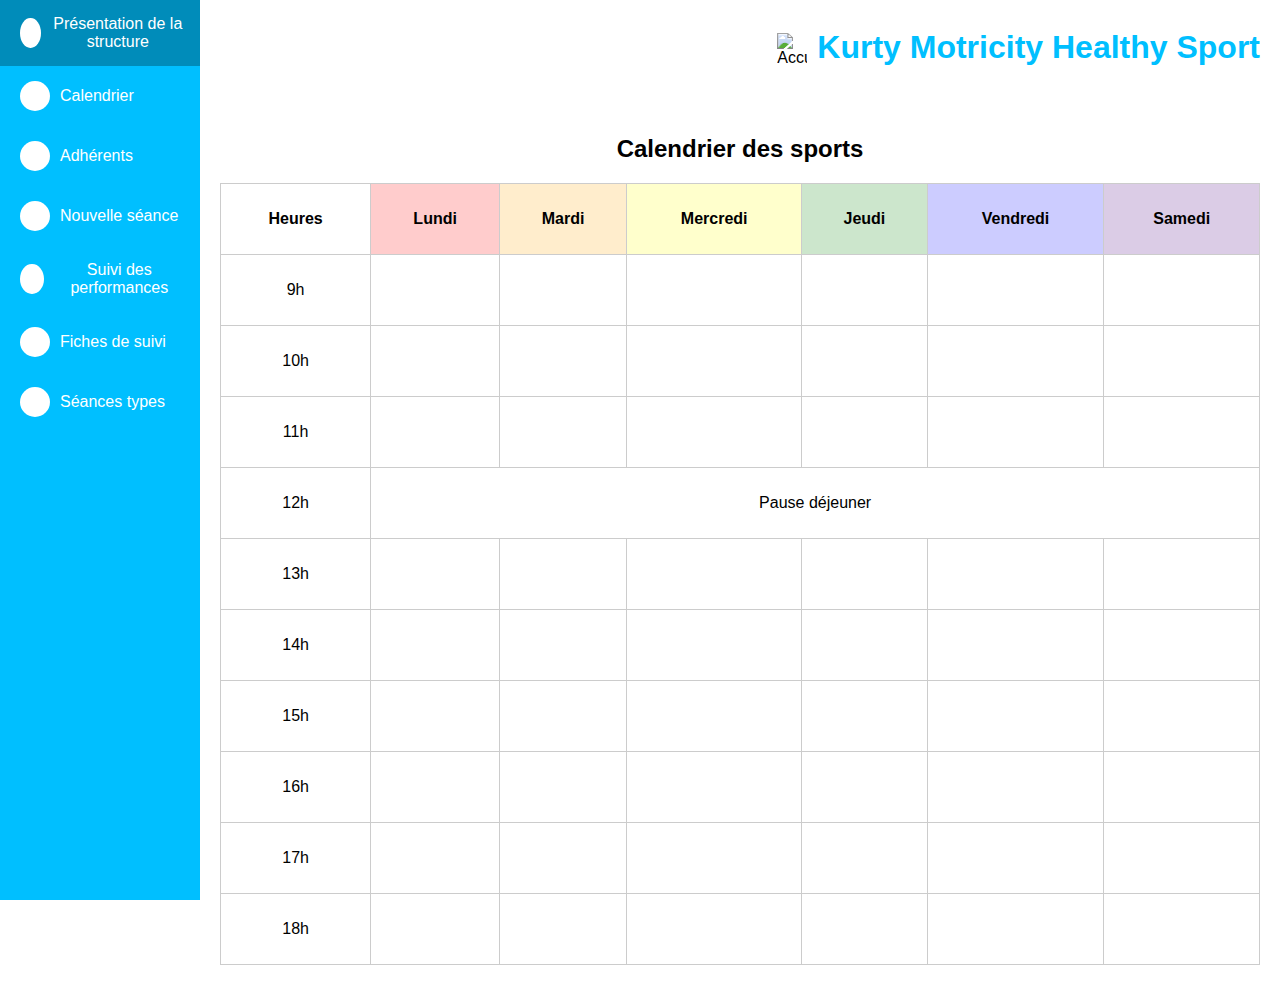
==== commit 3a75f96d: "Update index.html" ====
--- a/index.html
+++ b/index.html
@@ -12,39 +12,149 @@
         </div>
     </header>
     <div class="side-bar">
-        <div class="vertical-tabs">
-            <button class="tab-button" onclick="showTab('presentation')">Présentation de la structure</button>
-            <button class="tab-button" id="adherents-tab" onclick="showTab('adherents')">Adhérents</button>
-            <button class="tab-button" onclick="showTab('fiches-suivi')">Fiches de suivi</button>
-            <button class="tab-button" onclick="showTab('seances-types')">Séances types</button>
-            <button class="tab-button" onclick="showTab('suivi-performances')">Suivi des performances</button>
-        </div>
+    <div class="vertical-tabs">
+        <button class="tab-button" onclick="showTab('presentation')">Présentation de la structure</button>
+        <button class="tab-button" onclick="showTab('calendrier')">Calendrier</button>
+        <button class="tab-button" onclick="showTab('adherents')">Adhérents</button>
+        <button class="tab-button" onclick="showTab('nouvelle-seance')">Nouvelle séance</button>
+        <button class="tab-button" onclick="showTab('suivi-performances')">Suivi des performances</button>
+        <button class="tab-button" onclick="showTab('fiche-suivi')">Fiches de suivi</button> <!-- Nouveau bouton -->
+        <button class="tab-button" onclick="showTab('seances-types')">Séances types</button> <!-- Nouveau bouton -->
     </div>
+</div>
     <main>
-        <button class="back-btn" onclick="goBack()">&#x21A9;</button>
-        <h2 id="main-title">Calendrier des sports</h2>
-        <div id="content">
-            <!-- Existing calendar code -->
-        </div>
-        <div class="table-container" id="adherents-container">
-            <table>
+    <!-- Main content goes here -->
+    <h2>Calendrier des sports</h2>
+    <table class="calendar">
+        <thead>
+            <tr>
+                <th>Heures</th>
+                <th style="background-color: rgba(255, 0, 0, 0.2);">Lundi</th>
+                <th style="background-color: rgba(255, 165, 0, 0.2);">Mardi</th>
+                <th style="background-color: rgba(255, 255, 0, 0.2);">Mercredi</th>
+                <th style="background-color: rgba(0, 128, 0, 0.2);">Jeudi</th>
+                <th style="background-color: rgba(0, 0, 255, 0.2);">Vendredi</th>
+                <th style="background-color: rgba(75, 0, 130, 0.2);">Samedi</th>
+            </tr>
+        </thead>
+        <tbody>
+            <tr>
+                <td>9h</td>
+                <td class="cell" data-day="Lundi" data-hour="9h"></td>
+                <td class="cell" data-day="Mardi" data-hour="9h"></td>
+                <td class="cell" data-day="Mercredi" data-hour="9h"></td>
+                <td class="cell" data-day="Jeudi" data-hour="9h"></td>
+                <td class="cell" data-day="Vendredi" data-hour="9h"></td>
+                <td class="cell" data-day="Samedi" data-hour="9h"></td>
+            </tr>
+            <tr>
+                <td>10h</td>
+                <td class="cell" data-day="Lundi" data-hour="10h"></td>
+                <td class="cell" data-day="Mardi" data-hour="10h"></td>
+                <td class="cell" data-day="Mercredi" data-hour="10h"></td>
+                <td class="cell" data-day="Jeudi" data-hour="10h"></td>
+                <td class="cell" data-day="Vendredi" data-hour="10h"></td>
+                <td class="cell" data-day="Samedi" data-hour="10h"></td>
+            </tr>
+            <tr>
+                <td>11h</td>
+                <td class="cell" data-day="Lundi" data-hour="11h"></td>
+                <td class="cell" data-day="Mardi" data-hour="11h"></td>
+                <td class="cell" data-day="Mercredi" data-hour="11h"></td>
+                <td class="cell" data-day="Jeudi" data-hour="11h"></td>
+                <td class="cell" data-day="Vendredi" data-hour="11h"></td>
+                <td class="cell" data-day="Samedi" data-hour="11h"></td>
+            </tr>
+            <tr>
+                <td>12h</td>
+                <td colspan="6" class="merged">Pause déjeuner</td>
+            </tr>
+            <tr>
+                <td>13h</td>
+                <td class="cell" data-day="Lundi" data-hour="13h"></td>
+                <td class="cell" data-day="Mardi" data-hour="13h"></td>
+                <td class="cell" data-day="Mercredi" data-hour="13h"></td>
+                <td class="cell" data-day="Jeudi" data-hour="13h"></td>
+                <td class="cell" data-day="Vendredi" data-hour="13h"></td>
+                <td class="cell" data-day="Samedi" data-hour="13h"></td>
+            </tr>
+            <tr>
+                <td>14h</td>
+                <td class="cell" data-day="Lundi" data-hour="14h"></td>
+                <td class="cell" data-day="Mardi" data-hour="14h"></td>
+                <td class="cell" data-day="Mercredi" data-hour="14h"></td>
+                <td class="cell" data-day="Jeudi" data-hour="14h"></td>
+                <td class="cell" data-day="Vendredi" data-hour="14h"></td>
+                <td class="cell" data-day="Samedi" data-hour="14h"></td>
+            </tr>
+            <tr>
+                <td>15h</td>
+                <td class="cell" data-day="Lundi" data-hour="15h"></td>
+                <td class="cell" data-day="Mardi" data-hour="15h"></td>
+                <td class="cell" data-day="Mercredi" data-hour="15h"></td>
+                <td class="cell" data-day="Jeudi" data-hour="15h"></td>
+                <td class="cell" data-day="Vendredi" data-hour="15h"></td>
+                <td class="cell" data-day="Samedi" data-hour="15h"></td>
+            </tr>
+            <tr>
+                <td>16h</td>
+                <td class="cell" data-day="Lundi" data-hour="16h"></td>
+                <td class="cell" data-day="Mardi" data-hour="16h"></td>
+                <td class="cell" data-day="Mercredi" data-hour="16h"></td>
+                <td class="cell" data-day="Jeudi" data-hour="16h"></td>
+                <td class="cell" data-day="Vendredi" data-hour="16h"></td>
+                <td class="cell" data-day="Samedi" data-hour="16h"></td>
+            </tr>
+            <tr>
+                <td>17h</td>
+                <td class="cell" data-day="Lundi" data-hour="17h"></td>
+                <td class="cell" data-day="Mardi" data-hour="17h"></td>
+                <td class="cell" data-day="Mercredi" data-hour="17h"></td>
+                <td class="cell" data-day="Jeudi" data-hour="17h"></td>
+                <td class="cell" data-day="Vendredi" data-hour="17h"></td>
+                <td class="cell" data-day="Samedi" data-hour="17h"></td>
+            </tr>
+            <tr>
+                <td>18h</td>
+                <td class="cell" data-day="Lundi" data-hour="18h"></td>
+                <td class="cell" data-day="Mardi" data-hour="18h"></td>
+                <td class="cell" data-day="Mercredi" data-hour="18h"></td>
+                <td class="cell" data-day="Jeudi" data-hour="18h"></td>
+                <td class="cell" data-day="Vendredi" data-hour="18h"></td>
+                <td class="cell" data-day="Samedi" data-hour="18h"></td>
+            </tr>
+        </tbody>
+    </table>
+
+    <!-- Overlay page -->
+    <div id="overlay" class="overlay">
+        <div class="overlay-content">
+            <span class="close-btn" onclick="closeOverlay()">&times;</span>
+            <h3 id="overlay-title"></h3>
+            <table class="overlay-table">
                 <thead>
                     <tr>
-                        <th>Nom</th>
-                        <th>Prénom</th>
-                        <th>Numéro de tél</th>
-                        <th>Email</th>
-                        <th>Date de naissance</th>
-                        <th>Adresse</th>
-                        <th>Ville</th>
-                        <th>Contact urgence</th>
+                        <th>Activité</th>
+                        <th>Musculation</th>
+                        <th>Circuit training</th>
+                        <th>Muscu auto</th>
+                        <th>Kiné</th>
+                        <th>Psychomot</th>
+                        <th>Ostéo</th>
                     </tr>
                 </thead>
                 <tbody>
                     <tr>
+                        <td>A2</td>
                         <td contenteditable="true"></td>
                         <td contenteditable="true"></td>
                         <td contenteditable="true"></td>
+                        <td contenteditable="true"></td>
+                        <td contenteditable="true"></td>
+                        <td rowspan="2" contenteditable="true"></td>
+                    </tr>
+                    <tr>
+                        <td>A3</td>
                         <td contenteditable="true"></td>
                         <td contenteditable="true"></td>
                         <td contenteditable="true"></td>
@@ -53,12 +163,9 @@
                     </tr>
                 </tbody>
             </table>
-            <div class="add-row-btn">+</div>
         </div>
-    </main>
-    <footer>
-        <p>&copy; 2025 ANTS S.P.O.R.T TOOL. Tous droits réservés.</p>
-    </footer>
+    </div>
+</main>
     <script src="script.js"></script>
 </body>
 </html>
